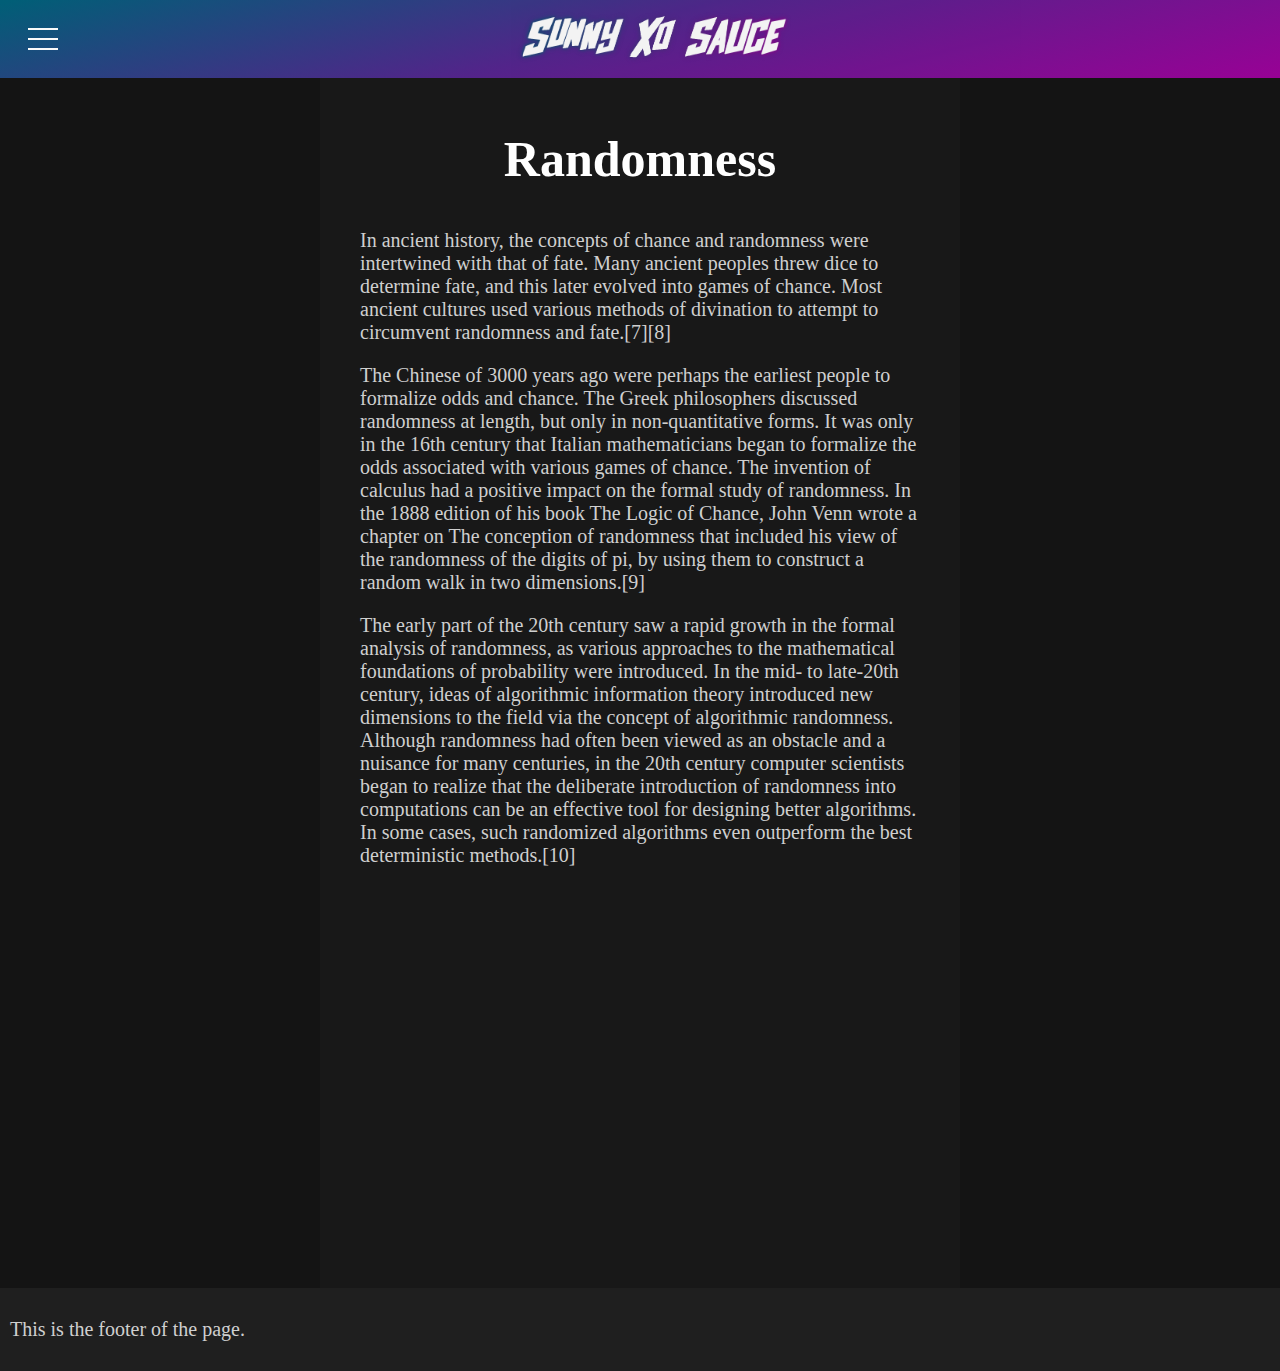
==== index.html @ 01236480 "glowing text" ====
<!doctype html>
<html lang="en-US">

<head>
  <link rel="stylesheet" href="css\styles.css">
  <link rel="stylesheet" href="css\nav.css">
  <link href="https://fonts.googleapis.com/css?family=Thasadith&display=swap" rel="stylesheet"> 
  <title>Sunnier Sunnexo</title>
  <meta 
     name='viewport' 
     content='width=device-width, initial-scale=1.0, maximum-scale=1.0, user-scalable=0' 
  />
</head>

<body>
  <div class="title">
    <a href="index.html">
      <img class="title-logo" src="img/logo/sunnier web.png">
    </a>
  </div>

  <div id="menu-toggle">
    <input type="checkbox"/>

    <span></span>
    <span></span>
    <span></span>

    <ul id="menu">
      <a href="#"><li>Home</li></a>
      <a href="#"><li>About</li></a>
      <a href="#"><li>Info</li></a>
      <a href="#"><li>Contact</li></a>
    </ul>
  </div>

  
  <div class="grid-container">
    <div class="grid-bg">
    </div>
    <div class="grid-main">
      <h2 class="glow">
        Randomness
      </h2>
      <p>
        In ancient history, the concepts of chance and randomness were intertwined with that of fate. Many ancient peoples threw dice to determine fate, and this later evolved into games of chance. Most ancient cultures used various methods of divination to attempt to circumvent randomness and fate.[7][8]
      </p>
      <p>
        The Chinese of 3000 years ago were perhaps the earliest people to formalize odds and chance. The Greek philosophers discussed randomness at length, but only in non-quantitative forms. It was only in the 16th century that Italian mathematicians began to formalize the odds associated with various games of chance. The invention of calculus had a positive impact on the formal study of randomness. In the 1888 edition of his book The Logic of Chance, John Venn wrote a chapter on The conception of randomness that included his view of the randomness of the digits of pi, by using them to construct a random walk in two dimensions.[9]
      </p>
      <p>
        The early part of the 20th century saw a rapid growth in the formal analysis of randomness, as various approaches to the mathematical foundations of probability were introduced. In the mid- to late-20th century, ideas of algorithmic information theory introduced new dimensions to the field via the concept of algorithmic randomness.
        
        Although randomness had often been viewed as an obstacle and a nuisance for many centuries, in the 20th century computer scientists began to realize that the deliberate introduction of randomness into computations can be an effective tool for designing better algorithms. In some cases, such randomized algorithms even outperform the best deterministic methods.[10]
      </p>
    </div>

    <div class="grid-bg">
    </div>
    <div class="grid-footer">
      <p>This is the footer of the page.</p>
    </div>
  </div>
<body>
  
</html>
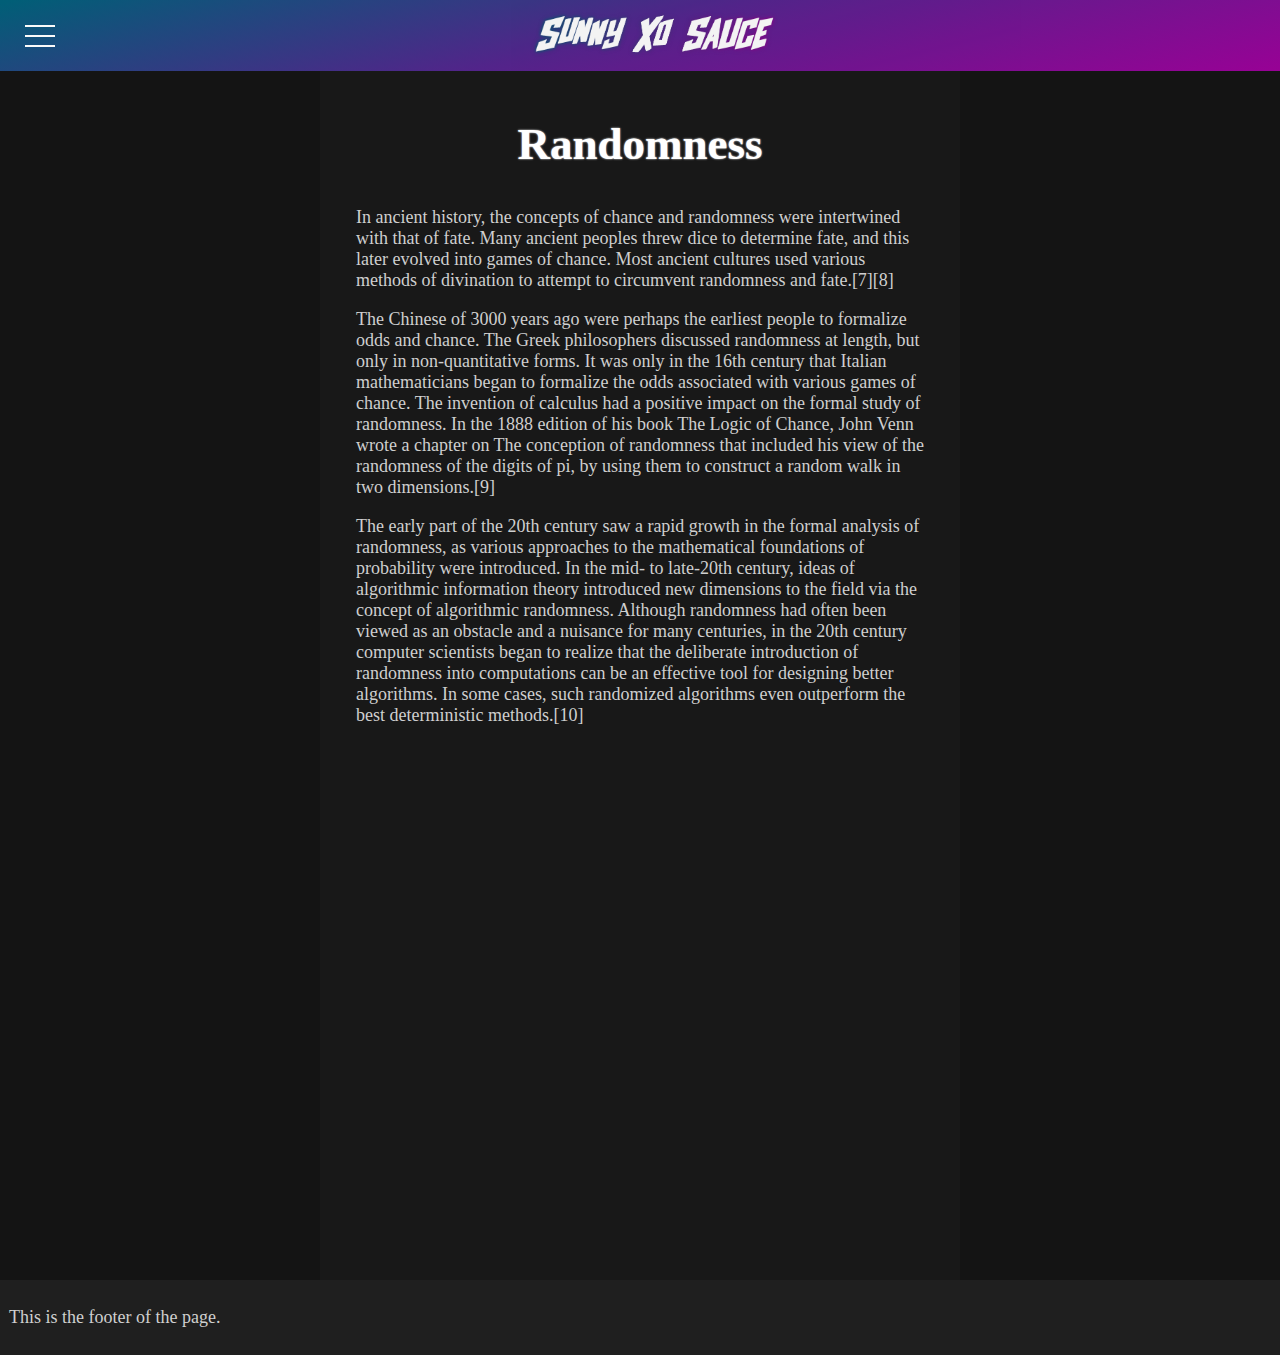
==== commit b15bc98d: "yes" ====
--- a/index.html
+++ b/index.html
@@ -28,7 +28,7 @@
 
     <ul id="menu">
       <a href="#"><li>Home</li></a>
-      <a href="#"><li>About</li></a>
+      <a href="#"><li>Music</li></a>
       <a href="#"><li>Info</li></a>
       <a href="#"><li>Contact</li></a>
     </ul>
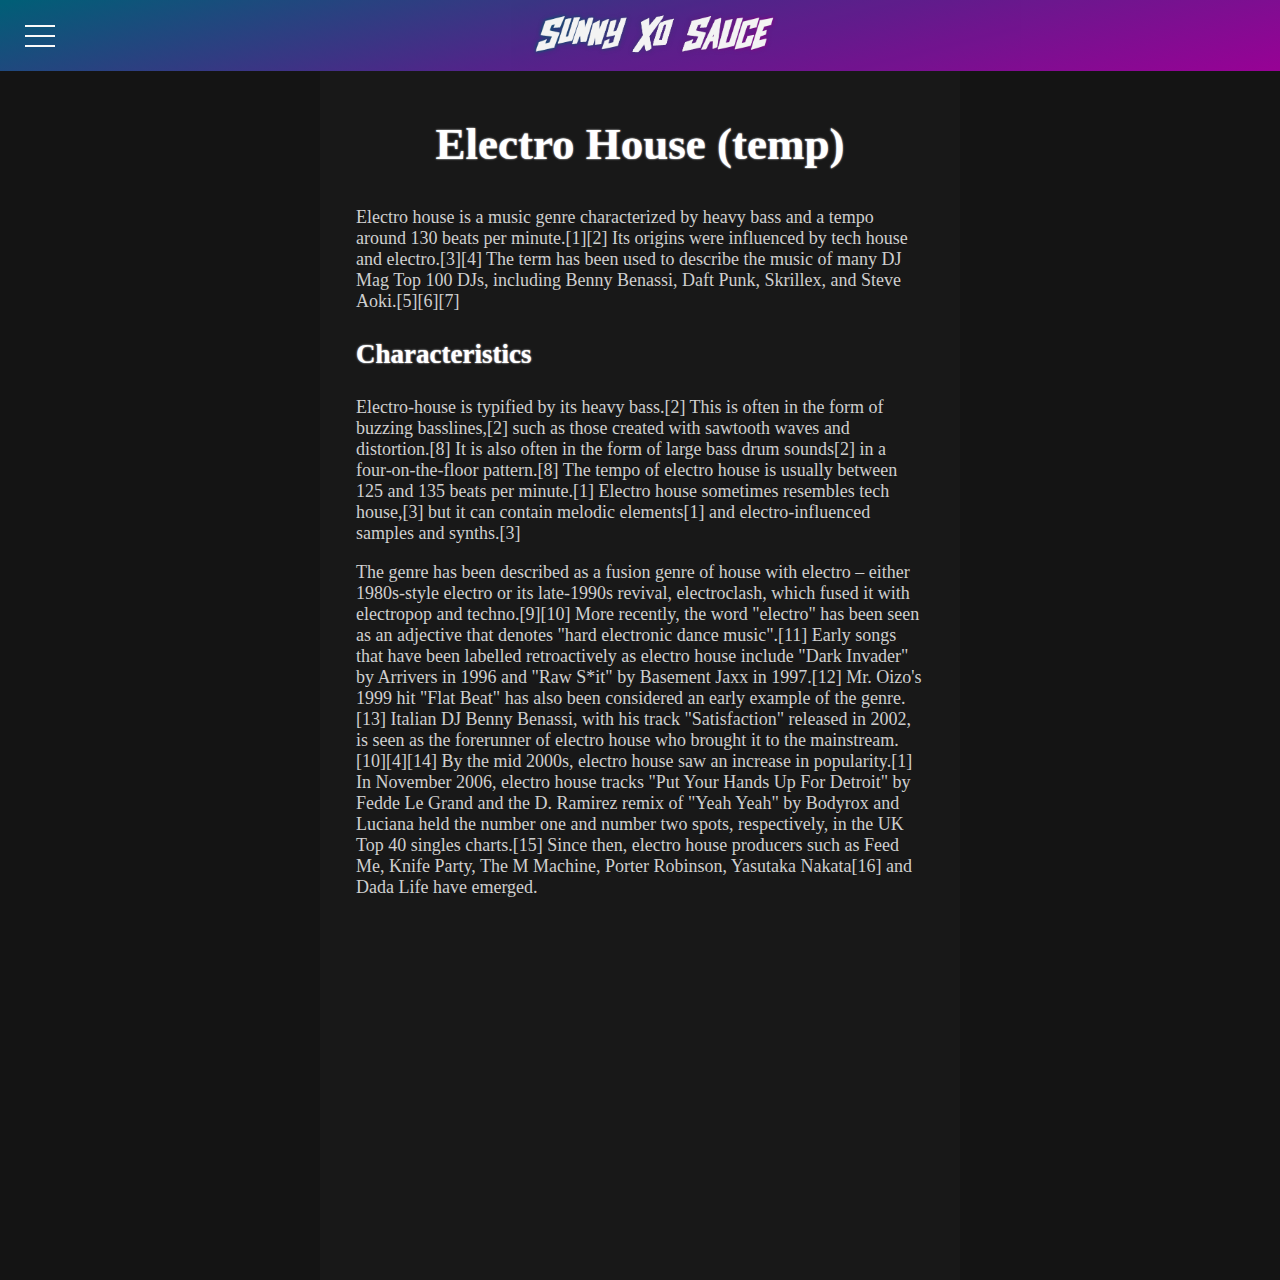
==== commit 2ae96353: "many many fonts" ====
--- a/index.html
+++ b/index.html
@@ -39,26 +39,33 @@
     <div class="grid-bg">
     </div>
     <div class="grid-main">
-      <h2 class="glow">
-        Randomness
+      <h2 class="title-glow">
+        Electro House (temp)
       </h2>
       <p>
-        In ancient history, the concepts of chance and randomness were intertwined with that of fate. Many ancient peoples threw dice to determine fate, and this later evolved into games of chance. Most ancient cultures used various methods of divination to attempt to circumvent randomness and fate.[7][8]
+        Electro house is a music genre characterized by heavy bass and a tempo around 130 beats per minute.[1][2] Its origins were influenced by tech house and electro.[3][4] The term has been used to describe the music of many DJ Mag Top 100 DJs, including Benny Benassi, Daft Punk, Skrillex, and Steve Aoki.[5][6][7]
       </p>
+      <h3 class="title-medium">
+        Characteristics
+      </h3>
       <p>
-        The Chinese of 3000 years ago were perhaps the earliest people to formalize odds and chance. The Greek philosophers discussed randomness at length, but only in non-quantitative forms. It was only in the 16th century that Italian mathematicians began to formalize the odds associated with various games of chance. The invention of calculus had a positive impact on the formal study of randomness. In the 1888 edition of his book The Logic of Chance, John Venn wrote a chapter on The conception of randomness that included his view of the randomness of the digits of pi, by using them to construct a random walk in two dimensions.[9]
+        Electro-house is typified by its heavy bass.[2] This is often in the form of buzzing basslines,[2] such as those created with sawtooth waves and distortion.[8] It is also often in the form of large bass drum sounds[2] in a four-on-the-floor pattern.[8] The tempo of electro house is usually between 125 and 135 beats per minute.[1] Electro house sometimes resembles tech house,[3] but it can contain melodic elements[1] and electro-influenced samples and synths.[3]
       </p>
+
       <p>
-        The early part of the 20th century saw a rapid growth in the formal analysis of randomness, as various approaches to the mathematical foundations of probability were introduced. In the mid- to late-20th century, ideas of algorithmic information theory introduced new dimensions to the field via the concept of algorithmic randomness.
-        
-        Although randomness had often been viewed as an obstacle and a nuisance for many centuries, in the 20th century computer scientists began to realize that the deliberate introduction of randomness into computations can be an effective tool for designing better algorithms. In some cases, such randomized algorithms even outperform the best deterministic methods.[10]
+        The genre has been described as a fusion genre of house with electro – either 1980s-style electro or its late-1990s revival, electroclash, which fused it with electropop and techno.[9][10] More recently, the word "electro" has been seen as an adjective that denotes "hard electronic dance music".[11]
+
+        Early songs that have been labelled retroactively as electro house include "Dark Invader" by Arrivers in 1996 and "Raw S*it" by Basement Jaxx in 1997.[12] Mr. Oizo's 1999 hit "Flat Beat" has also been considered an early example of the genre.[13]
+
+        Italian DJ Benny Benassi, with his track "Satisfaction" released in 2002, is seen as the forerunner of electro house who brought it to the mainstream.[10][4][14] By the mid 2000s, electro house saw an increase in popularity.[1] In November 2006, electro house tracks "Put Your Hands Up For Detroit" by Fedde Le Grand and the D. Ramirez remix of "Yeah Yeah" by Bodyrox and Luciana held the number one and number two spots, respectively, in the UK Top 40 singles charts.[15] Since then, electro house producers such as Feed Me, Knife Party, The M Machine, Porter Robinson, Yasutaka Nakata[16] and Dada Life have emerged.
       </p>
+
     </div>
 
     <div class="grid-bg">
     </div>
     <div class="grid-footer">
-      <p>This is the footer of the page.</p>
+      <p>Hey there, this is supposed to be the footer. Nothing's in here though.</p>
     </div>
   </div>
 <body>
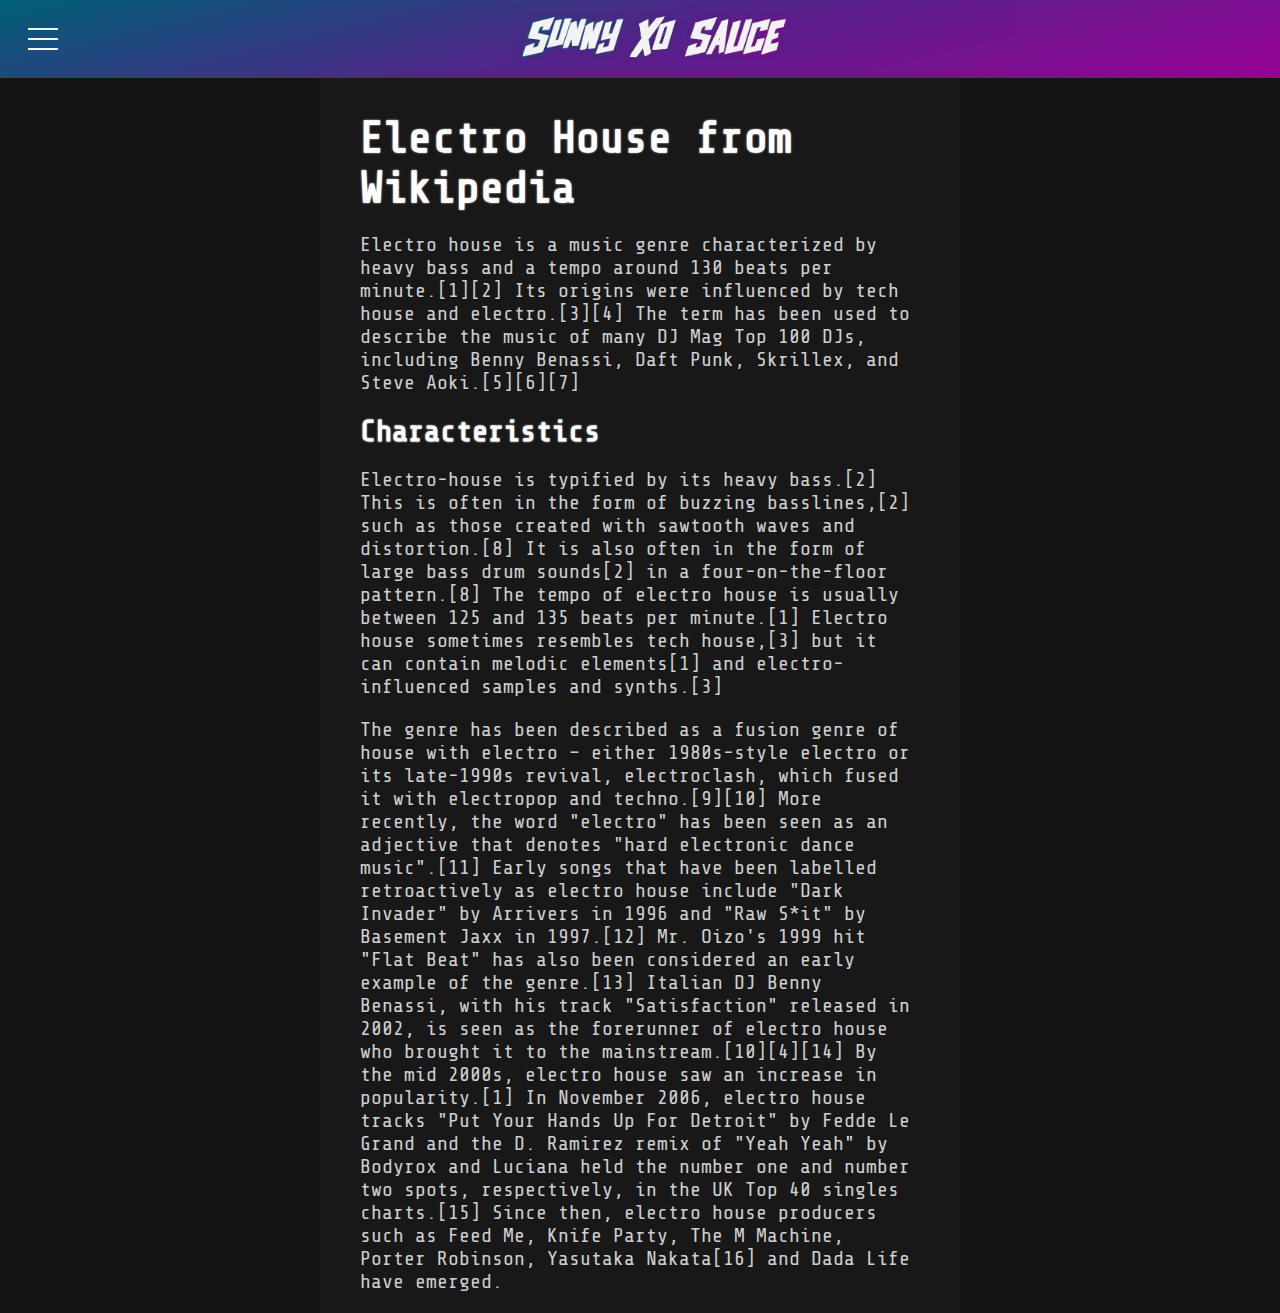
==== commit 2b6ac76d: "working custom font" ====
--- a/index.html
+++ b/index.html
@@ -4,7 +4,7 @@
 <head>
   <link rel="stylesheet" href="css\styles.css">
   <link rel="stylesheet" href="css\nav.css">
-  <link href="https://fonts.googleapis.com/css?family=Thasadith&display=swap" rel="stylesheet"> 
+  <link href="https://fonts.googleapis.com/css?family=Share+Tech+Mono&display=swap" rel="stylesheet">
   <title>Sunnier Sunnexo</title>
   <meta 
      name='viewport' 
@@ -40,7 +40,7 @@
     </div>
     <div class="grid-main">
       <h2 class="title-glow">
-        Electro House (temp)
+        Electro House from Wikipedia
       </h2>
       <p>
         Electro house is a music genre characterized by heavy bass and a tempo around 130 beats per minute.[1][2] Its origins were influenced by tech house and electro.[3][4] The term has been used to describe the music of many DJ Mag Top 100 DJs, including Benny Benassi, Daft Punk, Skrillex, and Steve Aoki.[5][6][7]
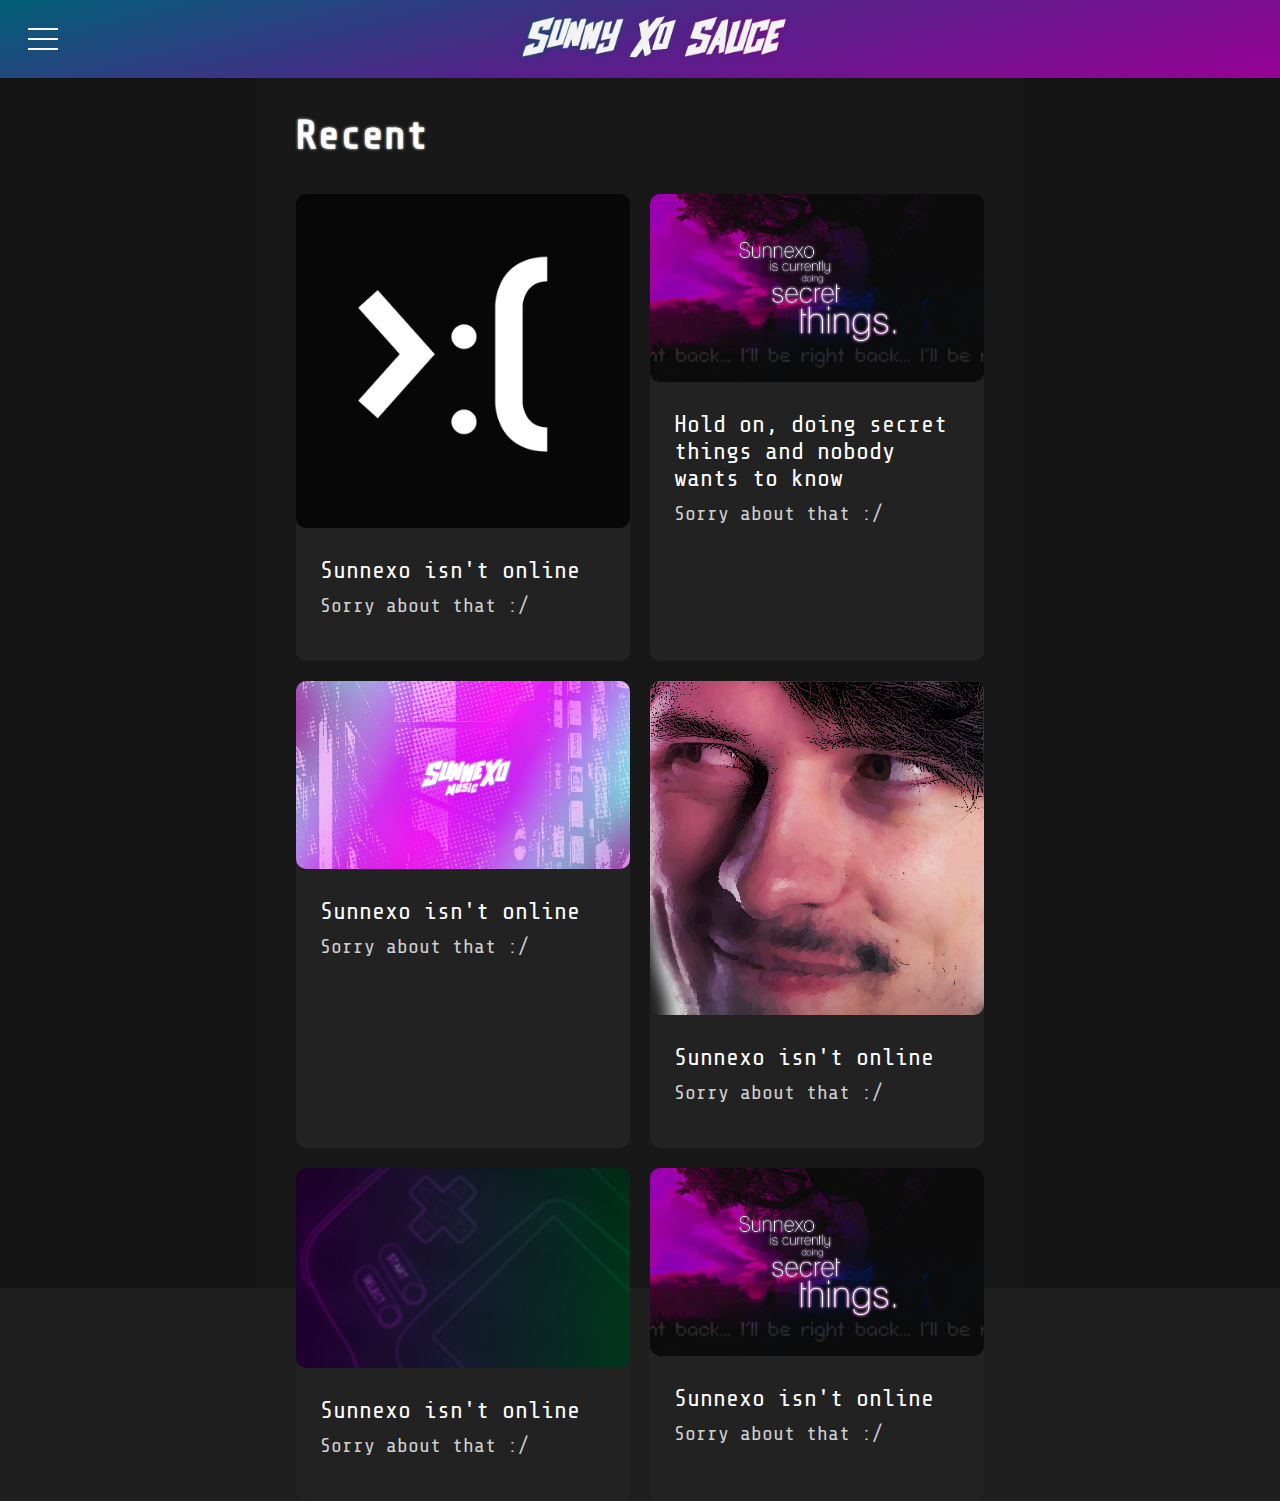
==== commit 125831ab: "working responisve startmenu" ====
--- a/index.html
+++ b/index.html
@@ -2,10 +2,15 @@
 <html lang="en-US">
 
 <head>
-  <link rel="stylesheet" href="css\styles.css">
+  <!-- link the css files -->
+  <link rel="stylesheet" href="css\styles-frontpage.css">
   <link rel="stylesheet" href="css\nav.css">
+  <link rel="stylesheet" href="css\startmenu.css">
+  <!-- link the google font -->
   <link href="https://fonts.googleapis.com/css?family=Share+Tech+Mono&display=swap" rel="stylesheet">
-  <title>Sunnier Sunnexo</title>
+  <!-- tab name -->
+  <title>Sunny XO Sauce</title>
+  <!-- no zooming in on phone -->
   <meta 
      name='viewport' 
      content='width=device-width, initial-scale=1.0, maximum-scale=1.0, user-scalable=0' 
@@ -13,12 +18,14 @@
 </head>
 
 <body>
+  <!-- sunny xo sauce logo -->
   <div class="title">
     <a href="index.html">
       <img class="title-logo" src="img/logo/sunnier web.png">
     </a>
   </div>
 
+  <!-- menu button -->
   <div id="menu-toggle">
     <input type="checkbox"/>
 
@@ -27,47 +34,85 @@
     <span></span>
 
     <ul id="menu">
-      <a href="#"><li>Home</li></a>
-      <a href="#"><li>Music</li></a>
-      <a href="#"><li>Info</li></a>
-      <a href="#"><li>Contact</li></a>
+      <a href="#"><li>Start</li></a>
+      <a href="#"><li>Sound Design</li></a>
+      <a href="#"><li>Sunnexo</li></a>
     </ul>
   </div>
 
-  
+  <!-- grid container and everything else -->
   <div class="grid-container">
+    
+    <!-- left background -->
     <div class="grid-bg">
     </div>
+
+    <!-- main middle area -->
     <div class="grid-main">
-      <h2 class="title-glow">
-        Electro House from Wikipedia
-      </h2>
-      <p>
-        Electro house is a music genre characterized by heavy bass and a tempo around 130 beats per minute.[1][2] Its origins were influenced by tech house and electro.[3][4] The term has been used to describe the music of many DJ Mag Top 100 DJs, including Benny Benassi, Daft Punk, Skrillex, and Steve Aoki.[5][6][7]
-      </p>
-      <h3 class="title-medium">
-        Characteristics
-      </h3>
-      <p>
-        Electro-house is typified by its heavy bass.[2] This is often in the form of buzzing basslines,[2] such as those created with sawtooth waves and distortion.[8] It is also often in the form of large bass drum sounds[2] in a four-on-the-floor pattern.[8] The tempo of electro house is usually between 125 and 135 beats per minute.[1] Electro house sometimes resembles tech house,[3] but it can contain melodic elements[1] and electro-influenced samples and synths.[3]
-      </p>
+      <h1 class="big-title">
+        Recent
+      </h1>
+      <!-- startmenu grid -->
+      <div class='startmenu-container'>
+        <div class="card-normal">
+          <img class="card-image" src="img/articles/test_images/angry.png">
+          <div class="card-info-container">
+              <a class="card-text-link" href="#">Sunnexo isn't online</a>
+              <p class="card-subtitle">Sorry about that :/</p>
+          </div>
+        </div>
 
-      <p>
-        The genre has been described as a fusion genre of house with electro – either 1980s-style electro or its late-1990s revival, electroclash, which fused it with electropop and techno.[9][10] More recently, the word "electro" has been seen as an adjective that denotes "hard electronic dance music".[11]
+        <div class="card-normal">
+          <img class="card-image" src="img/articles/test_images/brb.png">
+          <div class="card-info-container">
+              <a class="card-text-link" href="#">Hold on, doing secret things and nobody wants to know</a>
+              <p class="card-subtitle">Sorry about that :/</p>
+          </div>
+        </div>
 
-        Early songs that have been labelled retroactively as electro house include "Dark Invader" by Arrivers in 1996 and "Raw S*it" by Basement Jaxx in 1997.[12] Mr. Oizo's 1999 hit "Flat Beat" has also been considered an early example of the genre.[13]
+        <div class="card-normal">
+          <img class="card-image" src="img/articles/test_images/sunnexo pink.png">
+          <div class="card-info-container">
+              <a class="card-text-link" href="#">Sunnexo isn't online</a>
+              <p class="card-subtitle">Sorry about that :/</p>
+          </div>
+        </div>
 
-        Italian DJ Benny Benassi, with his track "Satisfaction" released in 2002, is seen as the forerunner of electro house who brought it to the mainstream.[10][4][14] By the mid 2000s, electro house saw an increase in popularity.[1] In November 2006, electro house tracks "Put Your Hands Up For Detroit" by Fedde Le Grand and the D. Ramirez remix of "Yeah Yeah" by Bodyrox and Luciana held the number one and number two spots, respectively, in the UK Top 40 singles charts.[15] Since then, electro house producers such as Feed Me, Knife Party, The M Machine, Porter Robinson, Yasutaka Nakata[16] and Dada Life have emerged.
-      </p>
+        <div class="card-normal">
+          <img class="card-image" src="img/articles/test_images/notify.png">
+          <div class="card-info-container">
+              <a class="card-text-link" href="#">Sunnexo isn't online</a>
+              <p class="card-subtitle">Sorry about that :/</p>
+          </div>
+        </div>
 
+        <div class="card-normal">
+          <img class="card-image" src="img/articles/test_images/gameboy advance.png">
+          <div class="card-info-container">
+              <a class="card-text-link" href="#">Sunnexo isn't online</a>
+              <p class="card-subtitle">Sorry about that :/</p>
+          </div>
+        </div>
+
+        <div class="card-normal">
+          <img class="card-image" src="img/articles/test_images/brb.png">
+          <div class="card-info-container">
+              <a class="card-text-link" href="#">Sunnexo isn't online</a>
+              <p class="card-subtitle">Sorry about that :/</p>
+          </div>
+        </div>
+      </div>
     </div>
 
+    <!-- right background -->
     <div class="grid-bg">
     </div>
+
+    <!-- footer with articles?
     <div class="grid-footer">
       <p>Hey there, this is supposed to be the footer. Nothing's in here though.</p>
-    </div>
+    </div> -->
+
   </div>
 <body>
-  
 </html>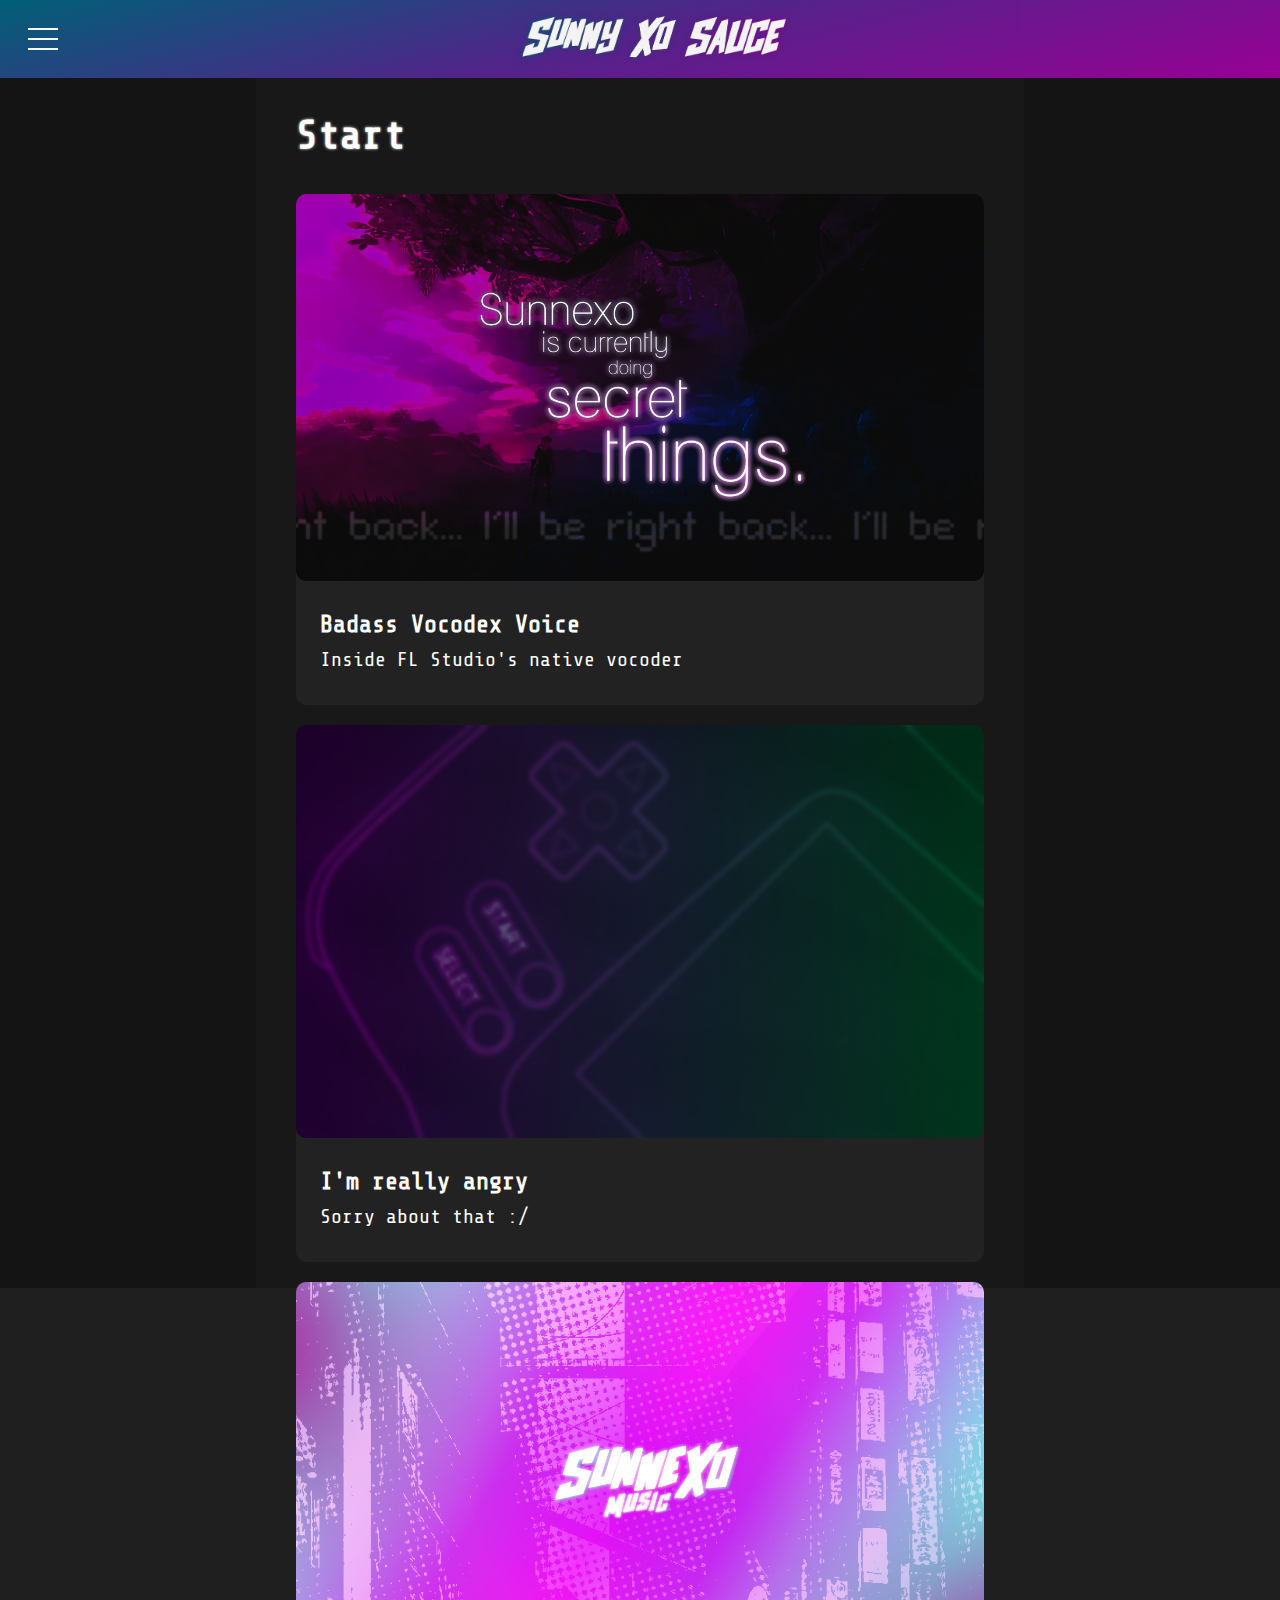
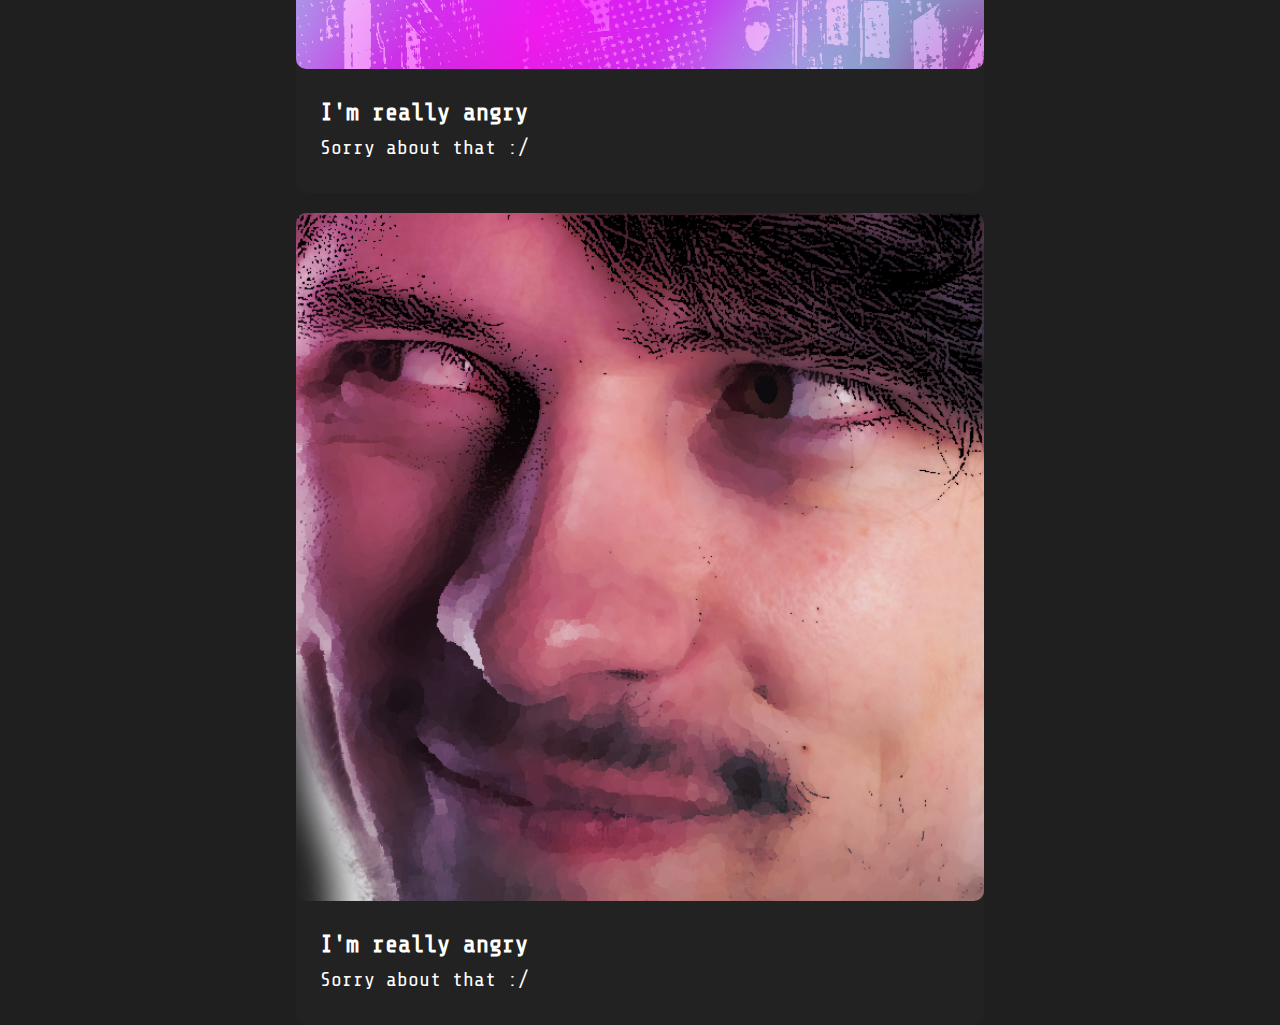
==== commit 8e67b676: "no idea what works" ====
--- a/index.html
+++ b/index.html
@@ -50,59 +50,51 @@
     <!-- main middle area -->
     <div class="grid-main">
       <h1 class="big-title">
-        Recent
+        Start
       </h1>
       <!-- startmenu grid -->
       <div class='startmenu-container'>
-        <div class="card-normal">
-          <img class="card-image" src="img/articles/test_images/angry.png">
-          <div class="card-info-container">
-              <a class="card-text-link" href="#">Sunnexo isn't online</a>
-              <p class="card-subtitle">Sorry about that :/</p>
+
+        <a class="card-link" href="#">
+          <div class="card-normal">
+            <img class="card-image" src="img/articles/test_images/brb.png">
+              <div class="card-info-container">
+                <h1 class="card-title">Badass Vocodex Voice</h1>
+                <p class="card-subtitle">Inside FL Studio's native vocoder</p>
+              </div>
           </div>
-        </div>
+        </a>
 
-        <div class="card-normal">
-          <img class="card-image" src="img/articles/test_images/brb.png">
-          <div class="card-info-container">
-              <a class="card-text-link" href="#">Hold on, doing secret things and nobody wants to know</a>
-              <p class="card-subtitle">Sorry about that :/</p>
+        <a class="card-link" href="#">
+          <div class="card-normal">
+            <img class="card-image" src="img/articles/test_images/gameboy advance.png">
+              <div class="card-info-container">
+                <h1 class="card-title">I'm really angry</h1>
+                <p class="card-subtitle">Sorry about that :/</p>
+              </div>
           </div>
-        </div>
-
-        <div class="card-normal">
-          <img class="card-image" src="img/articles/test_images/sunnexo pink.png">
-          <div class="card-info-container">
-              <a class="card-text-link" href="#">Sunnexo isn't online</a>
-              <p class="card-subtitle">Sorry about that :/</p>
+        </a>
+        <a class="card-link" href="#">
+          <div class="card-normal">
+            <img class="card-image" src="img/articles/test_images/sunnexo pink.png">
+              <div class="card-info-container">
+                <h1 class="card-title">I'm really angry</h1>
+                <p class="card-subtitle">Sorry about that :/</p>
+              </div>
           </div>
-        </div>
-
-        <div class="card-normal">
-          <img class="card-image" src="img/articles/test_images/notify.png">
-          <div class="card-info-container">
-              <a class="card-text-link" href="#">Sunnexo isn't online</a>
-              <p class="card-subtitle">Sorry about that :/</p>
+        </a>
+        <a class="card-link" href="#">
+          <div class="card-normal">
+            <img class="card-image" src="img/articles/test_images/notify.png">
+              <div class="card-info-container">
+                <h1 class="card-title">I'm really angry</h1>
+                <p class="card-subtitle">Sorry about that :/</p>
+              </div>
           </div>
-        </div>
-
-        <div class="card-normal">
-          <img class="card-image" src="img/articles/test_images/gameboy advance.png">
-          <div class="card-info-container">
-              <a class="card-text-link" href="#">Sunnexo isn't online</a>
-              <p class="card-subtitle">Sorry about that :/</p>
-          </div>
-        </div>
-
-        <div class="card-normal">
-          <img class="card-image" src="img/articles/test_images/brb.png">
-          <div class="card-info-container">
-              <a class="card-text-link" href="#">Sunnexo isn't online</a>
-              <p class="card-subtitle">Sorry about that :/</p>
-          </div>
-        </div>
+        </a>
       </div>
     </div>
+
 
     <!-- right background -->
     <div class="grid-bg">
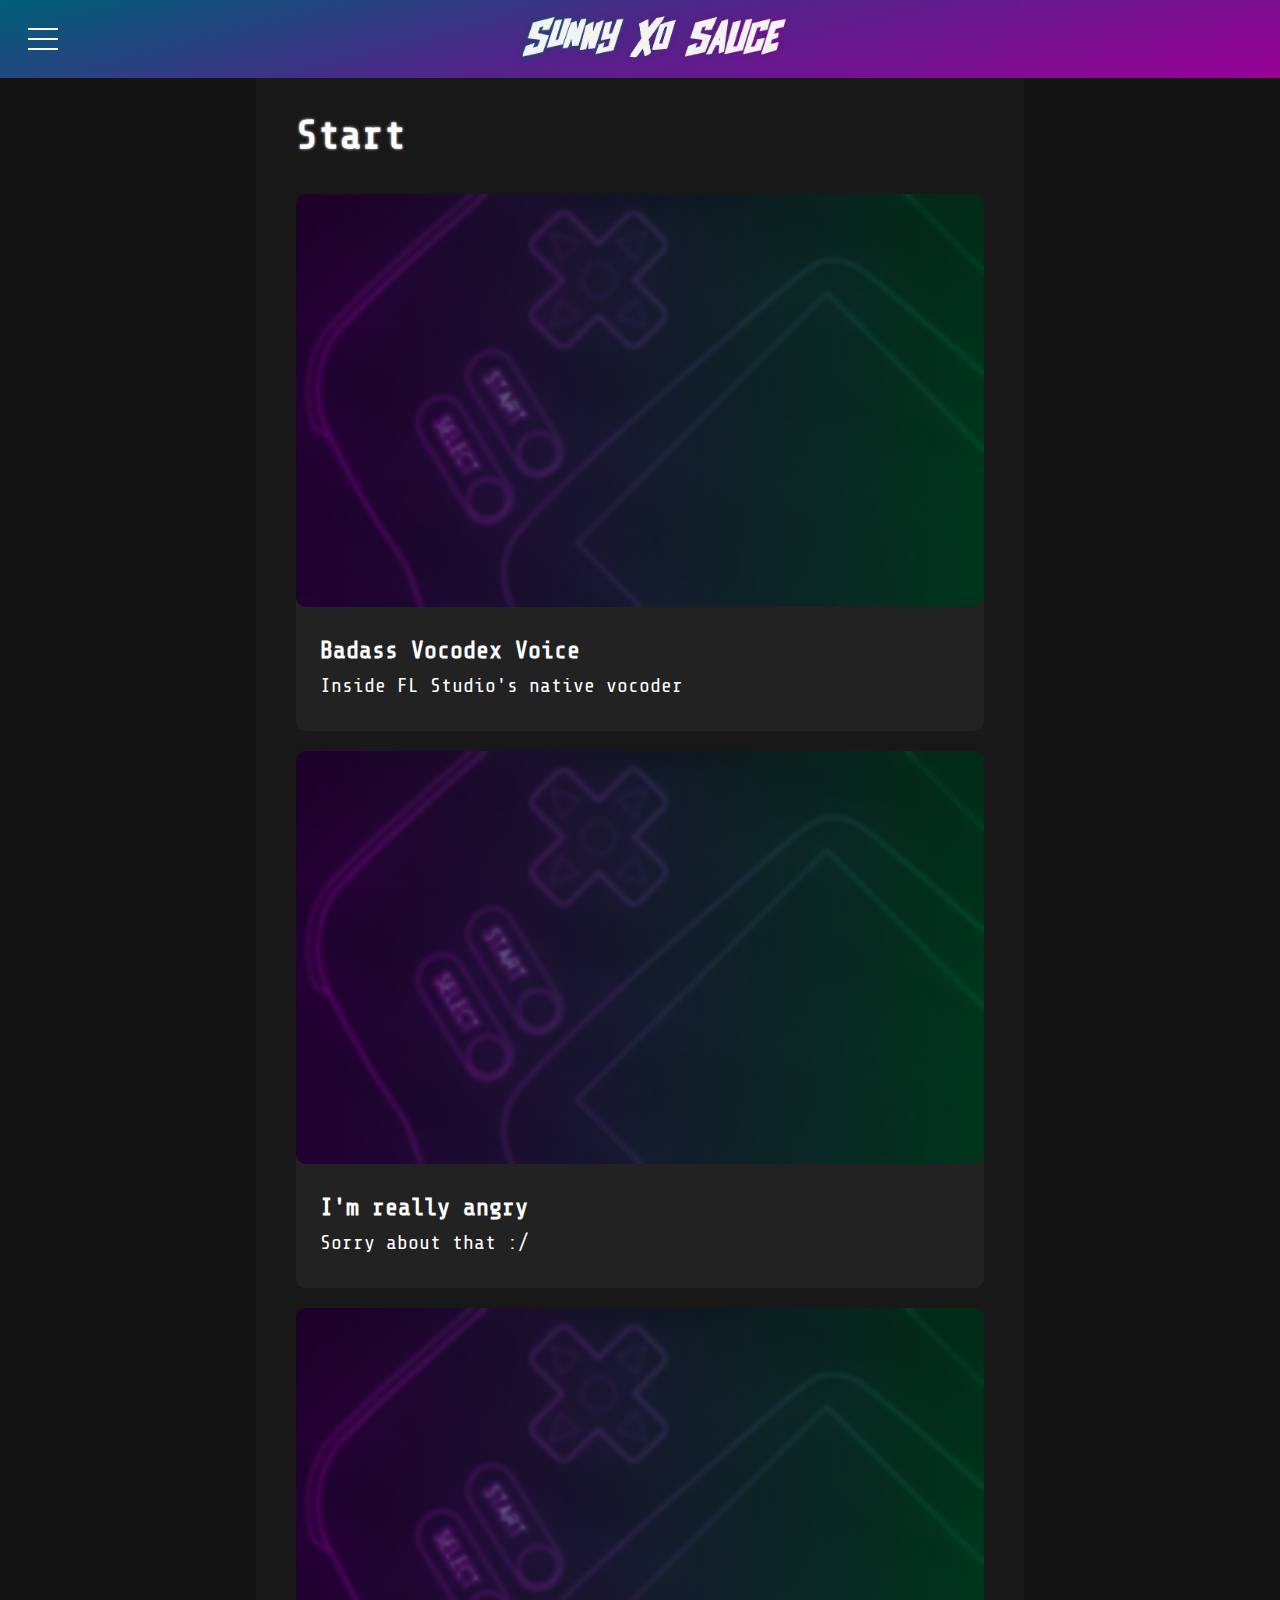
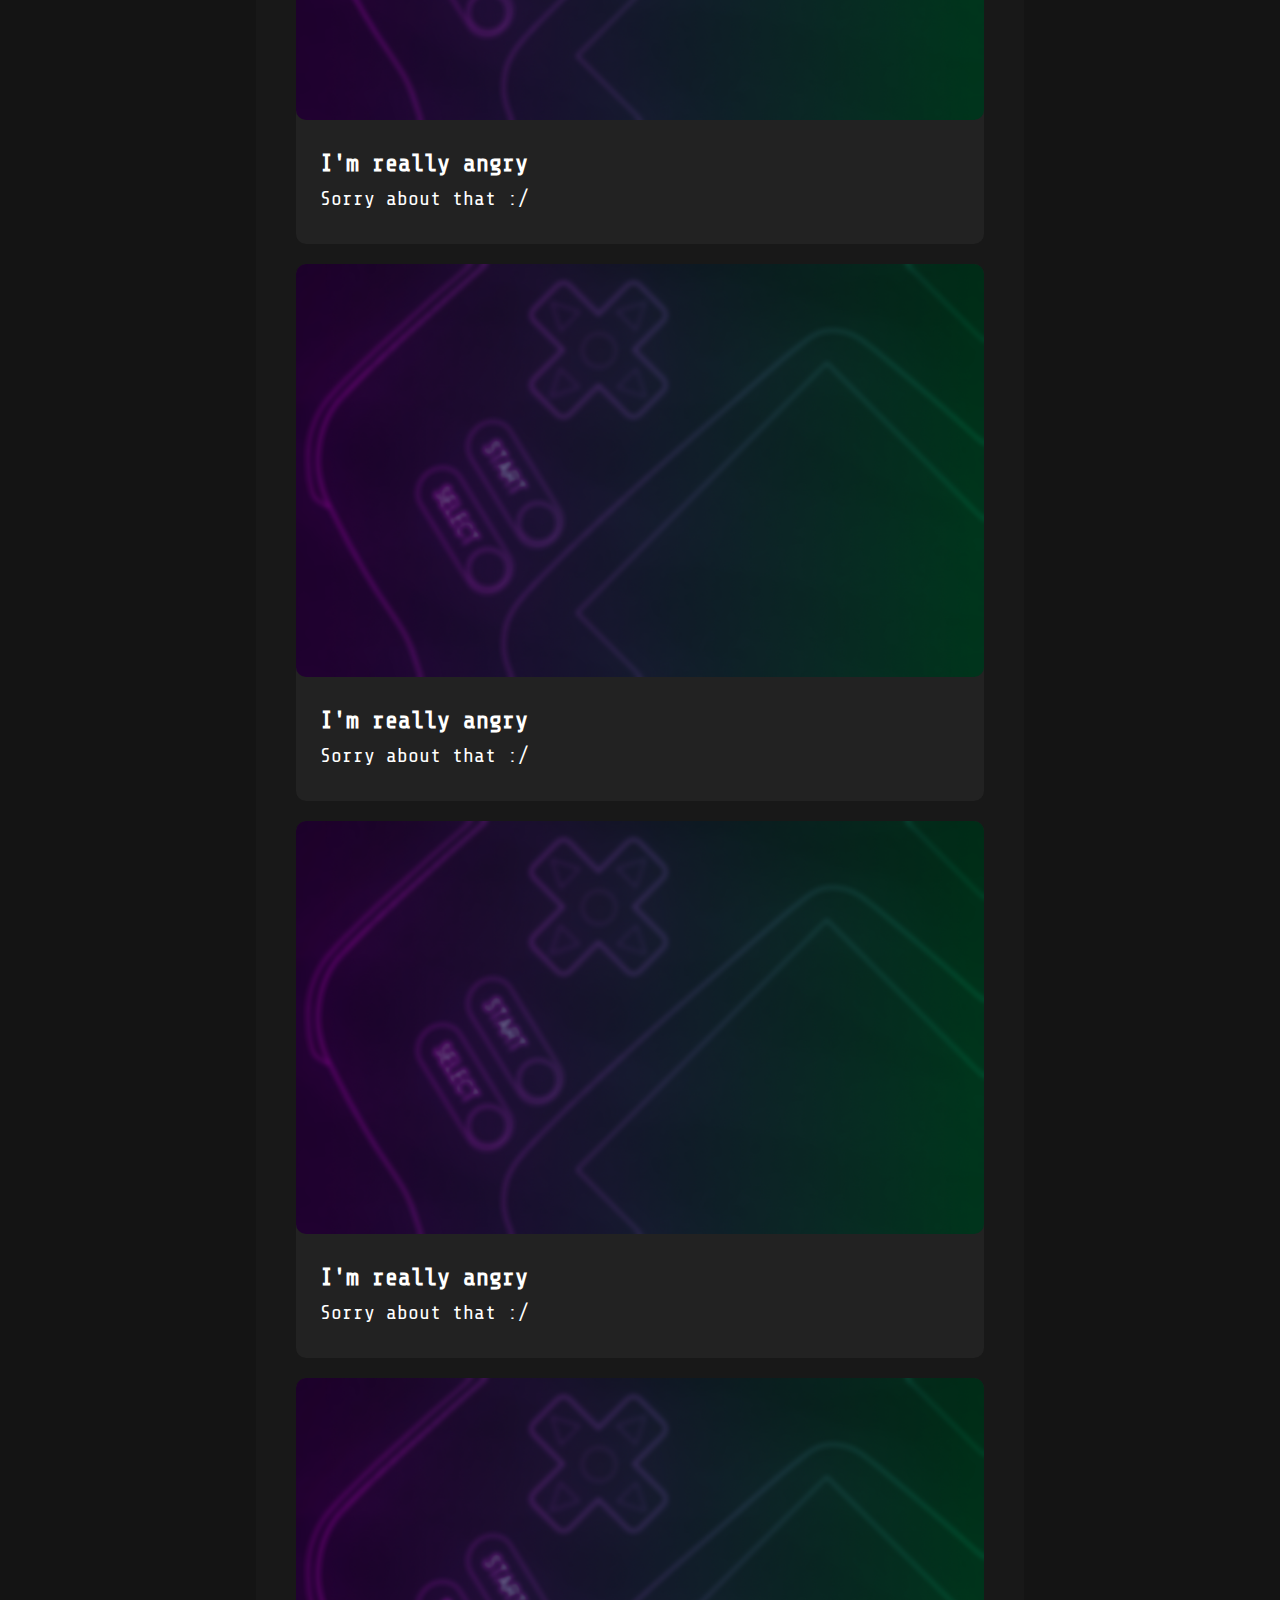
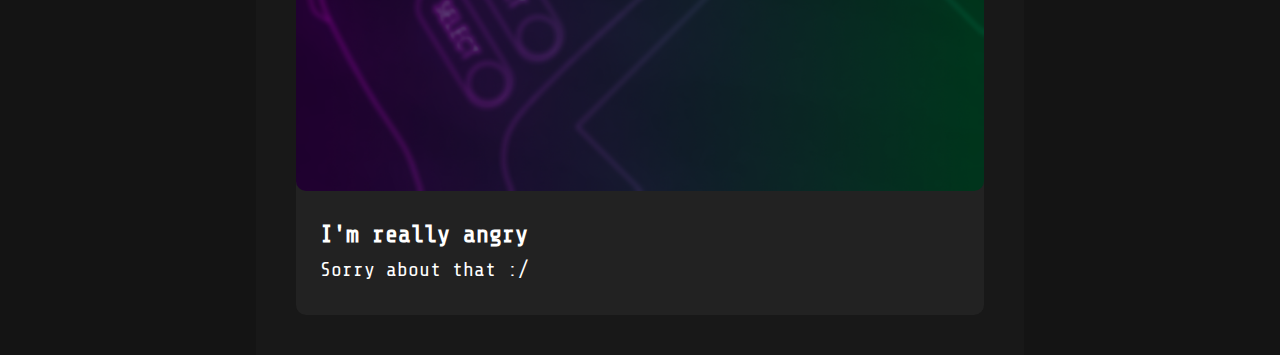
==== commit 8c724433: "fixed padding front page" ====
--- a/index.html
+++ b/index.html
@@ -57,7 +57,7 @@
 
         <a class="card-link" href="#">
           <div class="card-normal">
-            <img class="card-image" src="img/articles/test_images/brb.png">
+            <img class="card-image" src="img/articles/test_images/gameboy advance.png">
               <div class="card-info-container">
                 <h1 class="card-title">Badass Vocodex Voice</h1>
                 <p class="card-subtitle">Inside FL Studio's native vocoder</p>
@@ -76,7 +76,7 @@
         </a>
         <a class="card-link" href="#">
           <div class="card-normal">
-            <img class="card-image" src="img/articles/test_images/sunnexo pink.png">
+            <img class="card-image" src="img/articles/test_images/gameboy advance.png">
               <div class="card-info-container">
                 <h1 class="card-title">I'm really angry</h1>
                 <p class="card-subtitle">Sorry about that :/</p>
@@ -85,7 +85,25 @@
         </a>
         <a class="card-link" href="#">
           <div class="card-normal">
-            <img class="card-image" src="img/articles/test_images/notify.png">
+            <img class="card-image" src="img/articles/test_images/gameboy advance.png">
+              <div class="card-info-container">
+                <h1 class="card-title">I'm really angry</h1>
+                <p class="card-subtitle">Sorry about that :/</p>
+              </div>
+          </div>
+        </a>
+        <a class="card-link" href="#">
+          <div class="card-normal">
+            <img class="card-image" src="img/articles/test_images/gameboy advance.png">
+              <div class="card-info-container">
+                <h1 class="card-title">I'm really angry</h1>
+                <p class="card-subtitle">Sorry about that :/</p>
+              </div>
+          </div>
+        </a>
+        <a class="card-link" href="#">
+          <div class="card-normal">
+            <img class="card-image" src="img/articles/test_images/gameboy advance.png">
               <div class="card-info-container">
                 <h1 class="card-title">I'm really angry</h1>
                 <p class="card-subtitle">Sorry about that :/</p>
